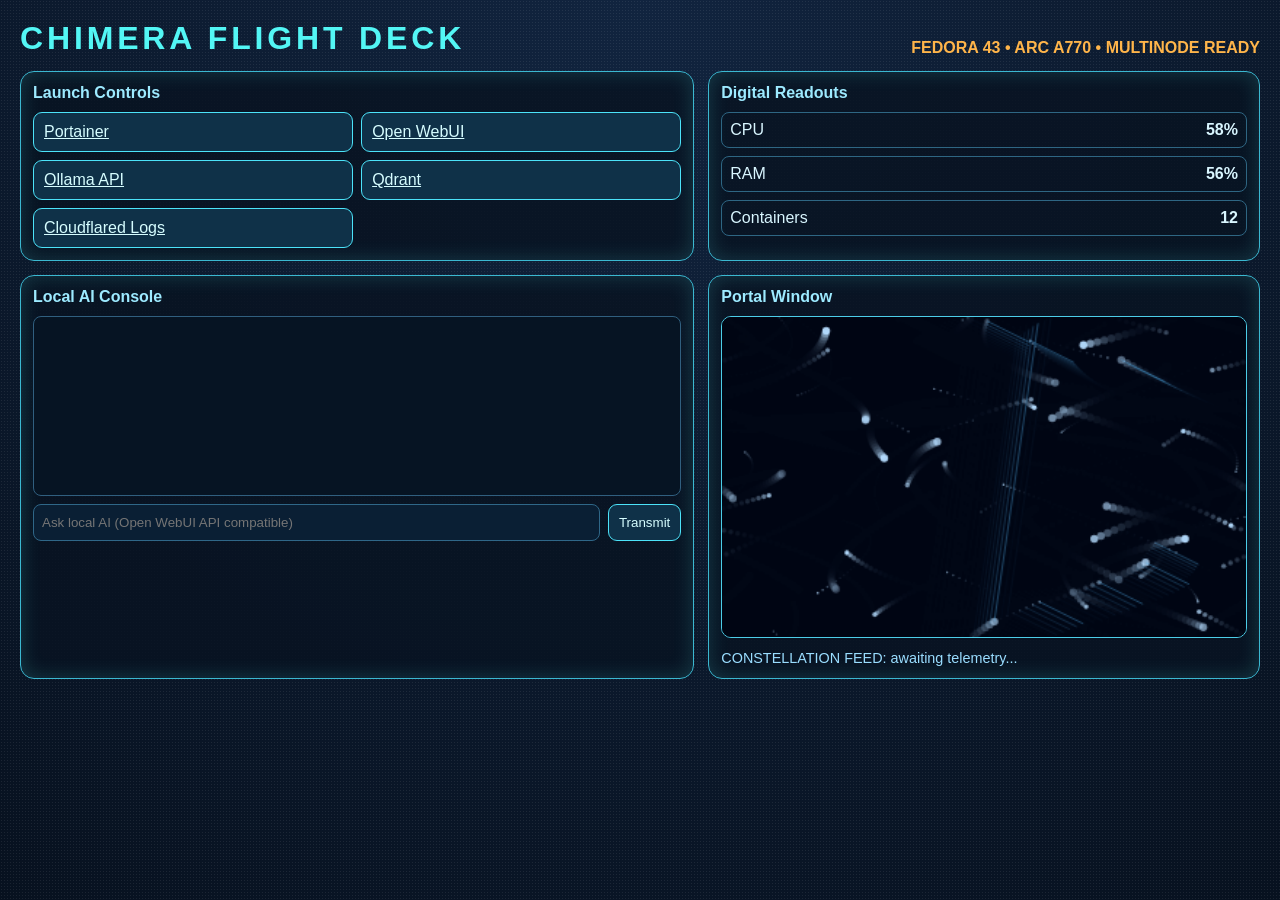
==== commandcenter/dashboard/cockpit/index.html @ 2c906ef2 "Add files via upload" ====
<!doctype html>
<html lang="en">
<head>
  <meta charset="UTF-8" />
  <meta name="viewport" content="width=device-width, initial-scale=1.0" />
  <title>Chimera Cockpit</title>
  <link rel="stylesheet" href="styles.css" />
</head>
<body>
  <div class="stars"></div>
  <main class="cockpit">
    <header>
      <h1>CHIMERA FLIGHT DECK</h1>
      <div class="readout">FEDORA 43 • ARC A770 • MULTINODE READY</div>
    </header>

    <section class="grid">
      <article class="panel controls">
        <h2>Launch Controls</h2>
        <div class="buttons" id="serviceButtons"></div>
      </article>

      <article class="panel telemetry">
        <h2>Digital Readouts</h2>
        <div class="gauges">
          <div><span>CPU</span><strong id="cpuVal">--%</strong></div>
          <div><span>RAM</span><strong id="ramVal">--%</strong></div>
          <div><span>Containers</span><strong id="ctrVal">--</strong></div>
        </div>
      </article>

      <article class="panel chat">
        <h2>Local AI Console</h2>
        <div id="chatLog" class="chatlog"></div>
        <form id="chatForm">
          <input id="prompt" placeholder="Ask local AI (Open WebUI API compatible)" />
          <button>Transmit</button>
        </form>
      </article>

      <article class="panel portal">
        <h2>Portal Window</h2>
        <canvas id="portal" width="360" height="220"></canvas>
        <p id="constellationText">CONSTELLATION FEED: awaiting telemetry...</p>
      </article>
    </section>
  </main>
  <script src="app.js"></script>
</body>
</html>
---- commandcenter/dashboard/cockpit/styles.css ----
:root {
  --bg: #07111f;
  --panel: #11263d;
  --line: #3bb8d1;
  --accent: #53f6f5;
  --warn: #ffb54a;
}
* { box-sizing: border-box; font-family: 'Segoe UI', sans-serif; }
body { margin:0; background: radial-gradient(circle at top, #11243f, var(--bg)); color:#d9f6ff; min-height:100vh; overflow:hidden; }
.stars { position:fixed; inset:0; background-image:radial-gradient(#fff 1px, transparent 1px); background-size:3px 3px; opacity:.08; }
.cockpit { position:relative; padding:20px; }
header { display:flex; justify-content:space-between; align-items:flex-end; }
h1 { margin:0; letter-spacing:.12em; color:var(--accent); }
.readout { color:var(--warn); font-weight:700; }
.grid { margin-top:14px; display:grid; grid-template-columns: 1.1fr .9fr; grid-template-rows: auto auto; gap:14px; }
.panel { border:1px solid var(--line); background:rgba(9,20,34,.84); border-radius:14px; padding:12px; box-shadow:0 0 20px rgba(83,246,245,.18) inset; }
.panel h2 { margin:0 0 10px; font-size:1rem; color:#9deaff; }
.buttons { display:grid; grid-template-columns:repeat(2, minmax(120px, 1fr)); gap:8px; }
button, .launch { background:#0f3148; color:#d6fdff; border:1px solid #4ce3f9; border-radius:9px; padding:10px; cursor:pointer; }
button:hover, .launch:hover { filter:brightness(1.1); }
.gauges { display:grid; gap:8px; }
.gauges div { display:flex; justify-content:space-between; border:1px solid #2e6683; border-radius:8px; padding:8px; }
.chatlog { height:180px; overflow:auto; border:1px solid #305f7f; border-radius:8px; padding:8px; background:#061423; }
#chatForm { margin-top:8px; display:flex; gap:8px; }
#prompt { flex:1; background:#0a1f34; border:1px solid #2f6788; color:#d9f6ff; border-radius:8px; padding:8px; }
.portal canvas { width:100%; border-radius:10px; border:1px solid #4ccde8; background:#030a14; }
#constellationText { margin:8px 0 0; color:#9addff; font-size:.9rem; }
@media (max-width: 980px) { .grid { grid-template-columns:1fr; } body { overflow:auto; } }
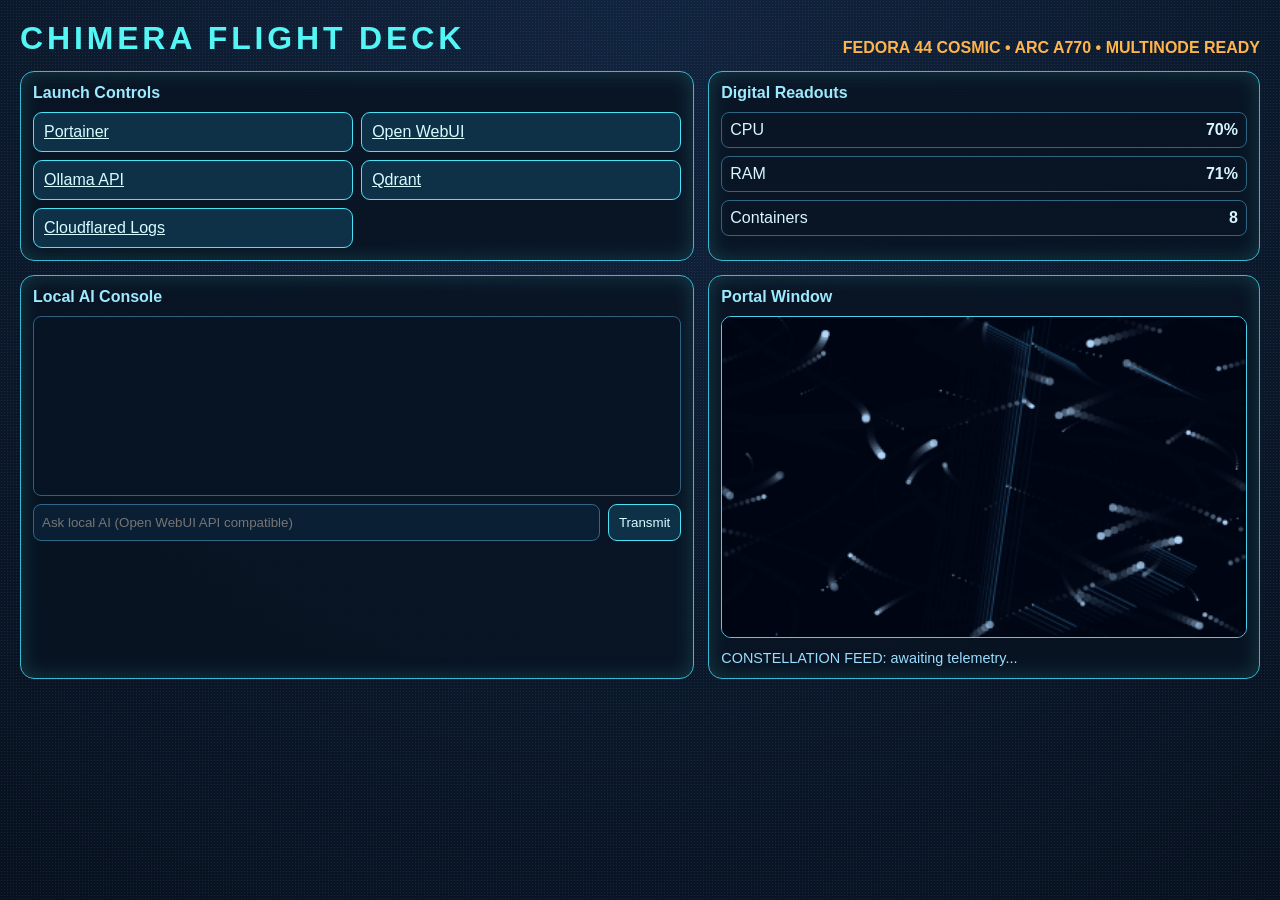
==== commit 74e69264: "feat: update Node A/C from Pop!_OS to Fedora 44 COSMIC; add Fedora 44 deploy scripts Co-authored-by:" ====
--- a/commandcenter/dashboard/cockpit/index.html
+++ b/commandcenter/dashboard/cockpit/index.html
@@ -11,7 +11,7 @@
   <main class="cockpit">
     <header>
       <h1>CHIMERA FLIGHT DECK</h1>
-      <div class="readout">FEDORA 43 • ARC A770 • MULTINODE READY</div>
+      <div class="readout">FEDORA 44 COSMIC • ARC A770 • MULTINODE READY</div>
     </header>
 
     <section class="grid">
